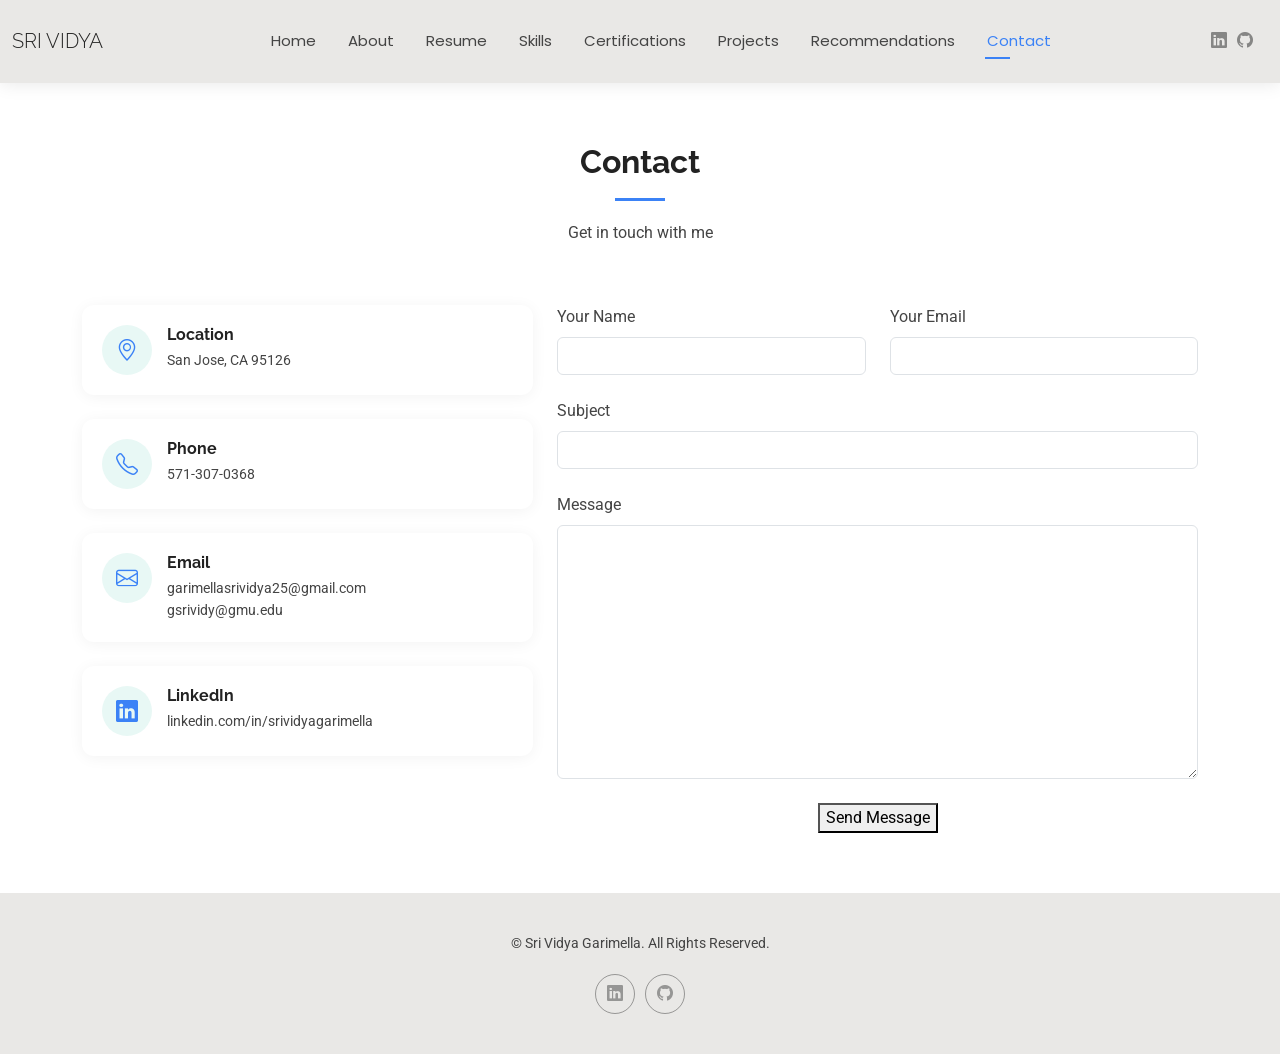
==== contact.html @ ec84a0d9 "Add portfolio files" ====
<!DOCTYPE html>
<html lang="en">

<head>
  <meta charset="utf-8">
  <meta content="width=device-width, initial-scale=1.0" name="viewport">
  <title>Contact - Sri Vidya Garimella</title>
  <meta name="description" content="Contact Sri Vidya Garimella - Software Engineer">
  <meta name="keywords" content="Software Engineer, Contact, Hire, Java, Spring Boot">

  <link href="assets/img/favicon.svg?v=2" type="image/svg+xml" rel="icon">
  <link href="assets/img/apple-touch-icon.png" rel="apple-touch-icon">

  <link href="https://fonts.googleapis.com" rel="preconnect">
  <link href="https://fonts.gstatic.com" rel="preconnect" crossorigin>
  <link href="https://fonts.googleapis.com/css2?family=Roboto:ital,wght@0,100;0,300;0,400;0,500;0,700;0,900;1,100;1,300;1,400;1,500;1,700;1,900&family=Poppins:ital,wght@0,100;0,200;0,300;0,400;0,500;0,600;0,700;0,800;0,900;1,100;1,200;1,300;1,400;1,500;1,600;1,700;1,800;1,900&family=Raleway:ital,wght@0,100;0,200;0,300;0,400;0,500;0,600;0,700;0,800;0,900;1,100;1,200;1,300;1,400;1,500;1,600;1,700;1,800;1,900&display=swap" rel="stylesheet">

  <link href="assets/vendor/bootstrap/css/bootstrap.min.css" rel="stylesheet">
  <link href="assets/vendor/bootstrap-icons/bootstrap-icons.css" rel="stylesheet">
  <link href="assets/vendor/aos/aos.css" rel="stylesheet">
  <link href="assets/vendor/swiper/swiper-bundle.min.css" rel="stylesheet">
  <link href="assets/vendor/glightbox/css/glightbox.min.css" rel="stylesheet">

    <link href="assets/css/main.css" rel="stylesheet">

  <style>
    .info-wrap {
      display: flex;
      flex-direction: column;
      gap: 24px;
    }
    
    .info-wrap .info-item {
      align-items: flex-start;
      padding: 20px;
      background: #fff;
      border-radius: 12px;
      box-shadow: 0 2px 15px rgba(0,0,0,0.05);
    }
    
    .info-wrap .info-item i {
      font-size: 22px;
      color: #3b82f6;
      width: 50px;
      height: 50px;
      background: #e8f8f5;
      display: flex;
      align-items: center;
      justify-content: center;
      border-radius: 50px;
      transition: all 0.3s;
      flex-shrink: 0;
    }
    
    .info-wrap .info-item div {
      margin-left: 15px;
    }
    
    .info-wrap .info-item h3 {
      font-size: 16px;
      font-weight: 700;
      margin-bottom: 5px;
    }
    
    .info-wrap .info-item p {
      margin: 0;
      font-size: 14px;
      line-height: 1.6;
    }
  </style>
</head>

<body class="contact-page">

  <header id="header" class="header d-flex align-items-center light-background sticky-top">
    <div class="container-fluid position-relative d-flex align-items-center justify-content-between">

      <a href="index.html" class="logo d-flex align-items-center me-auto me-xl-0">
        <h1 class="sitename">Sri Vidya</h1>
      </a>

      <nav id="navmenu" class="navmenu">
        <ul>
          <li><a href="index.html">Home</a></li>
          <li><a href="about.html">About</a></li>
          <li><a href="resume.html">Resume</a></li>
          <li><a href="skills.html">Skills</a></li>
          <li><a href="certifications.html">Certifications</a></li>
          <li><a href="projects.html">Projects</a></li>
          <li><a href="recommendations.html">Recommendations</a></li>
          <li><a href="contact.html" class="active">Contact</a></li>
        </ul>
        <i class="mobile-nav-toggle d-xl-none bi bi-list"></i>
      </nav>

      <div class="header-social-links">
        <a href="https://linkedin.com/in/srividyagarimella" class="linkedin"><i class="bi bi-linkedin"></i></a>
        <a href="https://github.com/Srividya25" class="github"><i class="bi bi-github"></i></a>
      </div>

    </div>
  </header>

  <main class="main">

    <section id="contact" class="contact section">

      <div class="container section-title" data-aos="fade-up">
        <h2>Contact</h2>
        <p>Get in touch with me</p>
      </div>

      <div class="container" data-aos="fade-up" data-aos-delay="100">

        <div class="row gy-4">

          <div class="col-lg-5">

            <div class="info-wrap">
              <div class="info-item d-flex" data-aos="fade-up" data-aos-delay="200">
                <i class="bi bi-geo-alt flex-shrink-0"></i>
                <div>
                  <h3>Location</h3>
                  <p>San Jose, CA 95126</p>
                </div>
              </div>

              <div class="info-item d-flex" data-aos="fade-up" data-aos-delay="300">
                <i class="bi bi-telephone flex-shrink-0"></i>
                <div>
                  <h3>Phone</h3>
                  <p>571-307-0368</p>
                </div>
              </div>

              <div class="info-item d-flex" data-aos="fade-up" data-aos-delay="400">
                <i class="bi bi-envelope flex-shrink-0"></i>
                <div>
                  <h3>Email</h3>
                  <p>garimellasrividya25@gmail.com</p>
                  <p>gsrividy@gmu.edu</p>
                </div>
              </div>

              <div class="info-item d-flex" data-aos="fade-up" data-aos-delay="500">
                <i class="bi bi-linkedin flex-shrink-0"></i>
                <div>
                  <h3>LinkedIn</h3>
                  <p>linkedin.com/in/srividyagarimella</p>
                </div>
              </div>

            </div>
          </div>

          <div class="col-lg-7">
            <form action="https://formspree.io/f/meerygyn" method="POST" class="php-email-form" data-aos="fade-up" data-aos-delay="200">
              <div class="row gy-4">

                <div class="col-md-6">
                  <label for="name-field" class="pb-2">Your Name</label>
                  <input type="text" name="name" id="name-field" class="form-control" required="">
                </div>

                <div class="col-md-6">
                  <label for="email-field" class="pb-2">Your Email</label>
                  <input type="email" class="form-control" name="email" id="email-field" required="">
                  <input type="hidden" name="_replyto" id="email-hidden">
                </div>

                <div class="col-md-12">
                  <label for="subject-field" class="pb-2">Subject</label>
                  <input type="text" class="form-control" name="subject" id="subject-field" required="">
                </div>

                <div class="col-md-12">
                  <label for="message-field" class="pb-2">Message</label>
                  <textarea class="form-control" name="message" rows="10" id="message-field" required=""></textarea>
                </div>

                <div class="col-md-12 text-center">
                  <div class="loading">Loading</div>
                  <div class="error-message"></div>
                  <div class="sent-message">Your message has been sent. Thank you!</div>

                  <button type="submit">Send Message</button>
                </div>

              </div>
            </form>
          </div>

        </div>

      </div>

    </section>

  </main>

  <footer id="footer" class="footer light-background">

    <div class="container">
      <div class="copyright text-center ">
        <p>© <span>Sri Vidya Garimella. All Rights Reserved.</span></p>
      </div>
      <div class="social-links d-flex justify-content-center">
        <a href="https://linkedin.com/in/srividyagarimella"><i class="bi bi-linkedin"></i></a>
        <a href="https://github.com/Srividya25"><i class="bi bi-github"></i></a>
      </div>

    </div>

  </footer>

  <a href="#" id="scroll-top" class="scroll-top d-flex align-items-center justify-content-center"><i class="bi bi-arrow-up-short"></i></a>

  <div id="preloader"></div>

  <script src="assets/vendor/bootstrap/js/bootstrap.bundle.min.js"></script>
  <script src="assets/vendor/php-email-form/validate.js"></script>
  <script src="assets/vendor/aos/aos.js"></script>
  <script src="assets/vendor/waypoints/noframework.waypoints.js"></script>
  <script src="assets/vendor/purecounter/purecounter_vanilla.js"></script>
  <script src="assets/vendor/swiper/swiper-bundle.min.js"></script>
  <script src="assets/vendor/glightbox/js/glightbox.min.js"></script>
  <script src="assets/vendor/imagesloaded/imagesloaded.pkgd.min.js"></script>
  <script src="assets/vendor/isotope-layout/isotope.pkgd.min.js"></script>

  <script src="assets/js/main.js"></script>

  <script>
    document.querySelector('.php-email-form').addEventListener('submit', function() {
      var email = document.getElementById('email-field').value;
      document.getElementById('email-hidden').value = email;
    });
  </script>

</body>

</html>
---- assets/css/main.css ----
/**
* Template Name: Kelly
* Template URL: https://bootstrapmade.com/kelly-free-bootstrap-cv-resume-html-template/
* Updated: Aug 07 2024 with Bootstrap v5.3.3
* Author: BootstrapMade.com
* License: https://bootstrapmade.com/license/
*/

/*--------------------------------------------------------------
# Font & Color Variables
# Help: https://bootstrapmade.com/color-system/
--------------------------------------------------------------*/
/* Fonts */
:root {
  --default-font: "Roboto",  system-ui, -apple-system, "Segoe UI", Roboto, "Helvetica Neue", Arial, "Noto Sans", "Liberation Sans", sans-serif, "Apple Color Emoji", "Segoe UI Emoji", "Segoe UI Symbol", "Noto Color Emoji";
  --heading-font: "Raleway",  sans-serif;
  --nav-font: "Poppins",  sans-serif;
}

/* Global Colors - The following color variables are used throughout the website. Updating them here will change the color scheme of the entire website */
:root { 
  --background-color: #ffffff; /* Background color for the entire website, including individual sections */
  --default-color: #444444; /* Default color used for the majority of the text content across the entire website */
  --heading-color: #222222; /* Color for headings, subheadings and title throughout the website */
  --accent-color: #3b82f6; /* Accent color that represents your brand on the website. It's used for buttons, links, and other elements that need to stand out */
  --surface-color: #ffffff; /* The surface color is used as a background of boxed elements within sections, such as cards, icon boxes, or other elements that require a visual separation from the global background. */
  --contrast-color: #ffffff; /* Contrast color for text, ensuring readability against backgrounds of accent, heading, or default colors. */
}

/* Nav Menu Colors - The following color variables are used specifically for the navigation menu. They are separate from the global colors to allow for more customization options */
:root {
  --nav-color: #444444;  /* The default color of the main navmenu links */
  --nav-hover-color: #3b82f6; /* Applied to main navmenu links when they are hovered over or active */
  --nav-mobile-background-color: #ffffff; /* Used as the background color for mobile navigation menu */
  --nav-dropdown-background-color: #ffffff; /* Used as the background color for dropdown items that appear when hovering over primary navigation items */
  --nav-dropdown-color: #444444; /* Used for navigation links of the dropdown items in the navigation menu. */
  --nav-dropdown-hover-color: #3b82f6; /* Similar to --nav-hover-color, this color is applied to dropdown navigation links when they are hovered over. */
}

/* Color Presets - These classes override global colors when applied to any section or element, providing reuse of the sam color scheme. */

.light-background {
  --background-color: #e9e8e6;
  --surface-color: #ffffff;
}

.dark-background {
  --background-color: #060606;
  --default-color: #ffffff;
  --heading-color: #ffffff;
  --surface-color: #252525;
  --contrast-color: #ffffff;
}

/* Smooth scroll */
:root {
  scroll-behavior: smooth;
}

/*--------------------------------------------------------------
# General
--------------------------------------------------------------*/

body {
  color: var(--default-color);
  background-color: var(--background-color);
  font-family: var(--default-font);
}

a {
  color: var(--accent-color);
  text-decoration: none;
  transition: 0.3s;
}

a:hover {
  color: color-mix(in srgb, var(--accent-color), transparent 25%);
  text-decoration: none;
}

h1,
h2,
h3,
h4,
h5,
h6 {
  color: var(--heading-color);
  font-family: var(--heading-font);
}

/* PHP Email Form Messages
------------------------------*/
.php-email-form .error-message {
  display: none;
  background: #df1529;
  color: #ffffff;
  text-align: left;
  padding: 15px;
  margin-bottom: 24px;
  font-weight: 600;
}

.php-email-form .sent-message {
  display: none;
  color: #ffffff;
  background: #059652;
  text-align: center;
  padding: 15px;
  margin-bottom: 24px;
  font-weight: 600;
}

.php-email-form .loading {
  display: none;
  background: var(--surface-color);
  text-align: center;
  padding: 15px;
  margin-bottom: 24px;
}

.php-email-form .loading:before {
  content: "";
  display: inline-block;
  border-radius: 50%;
  width: 24px;
  height: 24px;
  margin: 0 10px -6px 0;
  border: 3px solid var(--accent-color);
  border-top-color: var(--surface-color);
  animation: php-email-form-loading 1s linear infinite;
}

@keyframes php-email-form-loading {
  0% {
    transform: rotate(0deg);
  }

  100% {
    transform: rotate(360deg);
  }
}

/*--------------------------------------------------------------
# Global Header
--------------------------------------------------------------*/
.header {
  color: var(--default-color);
  background-color: var(--background-color);
  padding: 15px 0;
  transition: all 0.5s;
  z-index: 997;
  box-shadow: 0px 0 18px rgba(0, 0, 0, 0.1);
}

.header .logo {
  line-height: 1;
}

.header .logo img {
  max-height: 36px;
  margin-right: 8px;
}

.header .logo h1 {
  font-size: 32px;
  margin: 0;
  font-weight: 300;
  text-transform: uppercase;
  color: var(--heading-color);
}

.header .header-social-links {
  padding-right: 15px;
}

.header .header-social-links a {
  color: color-mix(in srgb, var(--default-color), transparent 40%);
  padding-left: 6px;
  display: inline-block;
  transition: 0.3s;
  font-size: 16px;
}

.header .header-social-links a:hover {
  color: var(--accent-color);
}

.header .header-social-links a i {
  line-height: 0px;
}

@media (max-width: 1200px) {
  .header .logo {
    order: 1;
  }

  .header .header-social-links {
    order: 2;
  }

  .header .navmenu {
    order: 3;
  }
}

/*--------------------------------------------------------------
# Navigation Menu
--------------------------------------------------------------*/
/* Desktop Navigation */
@media (min-width: 1200px) {
  .navmenu {
    padding: 0;
  }

  .navmenu ul {
    margin: 0;
    padding: 0;
    display: flex;
    list-style: none;
    align-items: center;
  }

  .navmenu li {
    position: relative;
  }

  .navmenu>ul>li {
    white-space: nowrap;
    padding: 15px 14px;
  }

  .navmenu>ul>li:last-child {
    padding-right: 0;
  }

  .navmenu a,
  .navmenu a:focus {
    color: var(--nav-color);
    font-size: 15px;
    padding: 0 2px;
    font-family: var(--nav-font);
    font-weight: 400;
    display: flex;
    align-items: center;
    justify-content: space-between;
    white-space: nowrap;
    transition: 0.3s;
    position: relative;
  }

  .navmenu a i,
  .navmenu a:focus i {
    font-size: 12px;
    line-height: 0;
    margin-left: 5px;
    transition: 0.3s;
  }

  .navmenu>ul>li>a:before {
    content: "";
    position: absolute;
    height: 2px;
    bottom: -6px;
    left: 0;
    background-color: var(--nav-hover-color);
    visibility: hidden;
    width: 0px;
    transition: all 0.3s ease-in-out 0s;
  }

  .navmenu a:hover:before,
  .navmenu li:hover>a:before,
  .navmenu .active:before {
    visibility: visible;
    width: 25px;
  }

  .navmenu li:hover>a,
  .navmenu .active,
  .navmenu .active:focus {
    color: var(--nav-hover-color);
  }

  .navmenu .dropdown ul {
    margin: 0;
    padding: 10px 0;
    background: var(--nav-dropdown-background-color);
    display: block;
    position: absolute;
    visibility: hidden;
    left: 14px;
    top: 130%;
    opacity: 0;
    transition: 0.3s;
    border-radius: 4px;
    z-index: 99;
    box-shadow: 0px 0px 30px rgba(0, 0, 0, 0.1);
  }

  .navmenu .dropdown ul li {
    min-width: 200px;
  }

  .navmenu .dropdown ul a {
    padding: 10px 20px;
    font-size: 15px;
    text-transform: none;
    color: var(--nav-dropdown-color);
  }

  .navmenu .dropdown ul a i {
    font-size: 12px;
  }

  .navmenu .dropdown ul a:hover,
  .navmenu .dropdown ul .active:hover,
  .navmenu .dropdown ul li:hover>a {
    color: var(--nav-dropdown-hover-color);
  }

  .navmenu .dropdown:hover>ul {
    opacity: 1;
    top: 100%;
    visibility: visible;
  }

  .navmenu .dropdown .dropdown ul {
    top: 0;
    left: -90%;
    visibility: hidden;
  }

  .navmenu .dropdown .dropdown:hover>ul {
    opacity: 1;
    top: 0;
    left: -100%;
    visibility: visible;
  }
}

/* Mobile Navigation */
@media (max-width: 1199px) {
  .mobile-nav-toggle {
    color: var(--nav-color);
    font-size: 28px;
    line-height: 0;
    margin-right: 10px;
    cursor: pointer;
    transition: color 0.3s;
  }

  .navmenu {
    padding: 0;
    z-index: 9997;
  }

  .navmenu ul {
    display: none;
    list-style: none;
    position: absolute;
    inset: 60px 20px 20px 20px;
    padding: 10px 0;
    margin: 0;
    border-radius: 6px;
    background-color: var(--nav-mobile-background-color);
    border: 1px solid color-mix(in srgb, var(--default-color), transparent 90%);
    box-shadow: none;
    overflow-y: auto;
    transition: 0.3s;
    z-index: 9998;
  }

  .navmenu a,
  .navmenu a:focus {
    color: var(--nav-dropdown-color);
    padding: 10px 20px;
    font-family: var(--nav-font);
    font-size: 17px;
    font-weight: 500;
    display: flex;
    align-items: center;
    justify-content: space-between;
    white-space: nowrap;
    transition: 0.3s;
  }

  .navmenu a i,
  .navmenu a:focus i {
    font-size: 12px;
    line-height: 0;
    margin-left: 5px;
    width: 30px;
    height: 30px;
    display: flex;
    align-items: center;
    justify-content: center;
    border-radius: 50%;
    transition: 0.3s;
    background-color: color-mix(in srgb, var(--accent-color), transparent 90%);
  }

  .navmenu a i:hover,
  .navmenu a:focus i:hover {
    background-color: var(--accent-color);
    color: var(--contrast-color);
  }

  .navmenu a:hover,
  .navmenu .active,
  .navmenu .active:focus {
    color: var(--nav-dropdown-hover-color);
  }

  .navmenu .active i,
  .navmenu .active:focus i {
    background-color: var(--accent-color);
    color: var(--contrast-color);
    transform: rotate(180deg);
  }

  .navmenu .dropdown ul {
    position: static;
    display: none;
    z-index: 99;
    padding: 10px 0;
    margin: 10px 20px;
    background-color: var(--nav-dropdown-background-color);
    transition: all 0.5s ease-in-out;
  }

  .navmenu .dropdown ul ul {
    background-color: rgba(33, 37, 41, 0.1);
  }

  .navmenu .dropdown>.dropdown-active {
    display: block;
    background-color: rgba(33, 37, 41, 0.03);
  }

  .mobile-nav-active {
    overflow: hidden;
  }

  .mobile-nav-active .mobile-nav-toggle {
    color: #fff;
    position: absolute;
    font-size: 32px;
    top: 15px;
    right: 15px;
    margin-right: 0;
    z-index: 9999;
  }

  .mobile-nav-active .navmenu {
    position: fixed;
    overflow: hidden;
    inset: 0;
    background: rgba(33, 37, 41, 0.8);
    transition: 0.3s;
  }

  .mobile-nav-active .navmenu>ul {
    display: block;
  }
}

/*--------------------------------------------------------------
# Global Footer
--------------------------------------------------------------*/
.footer {
  color: var(--default-color);
  background-color: var(--background-color);
  font-size: 14px;
  padding: 40px 0;
  position: relative;
}

.footer .copyright p {
  margin-bottom: 0;
}

.footer .social-links {
  margin-top: 20px;
}

.footer .social-links a {
  display: flex;
  align-items: center;
  justify-content: center;
  width: 40px;
  height: 40px;
  border-radius: 50%;
  border: 1px solid color-mix(in srgb, var(--default-color), transparent 50%);
  font-size: 16px;
  color: color-mix(in srgb, var(--default-color), transparent 50%);
  margin: 0 5px;
  transition: 0.3s;
}

.footer .social-links a:hover {
  color: var(--accent-color);
  border-color: var(--accent-color);
}

.footer .credits {
  margin-top: 10px;
  font-size: 13px;
  text-align: center;
}

/*--------------------------------------------------------------
# Preloader
--------------------------------------------------------------*/
#preloader {
  position: fixed;
  inset: 0;
  z-index: 9999;
  overflow: hidden;
  background-color: var(--background-color);
  transition: all 0.6s ease-out;
  width: 100%;
  height: 100vh;
}

#preloader:before,
#preloader:after {
  content: "";
  position: absolute;
  border: 4px solid var(--accent-color);
  border-radius: 50%;
  animation: animate-preloader 2s cubic-bezier(0, 0.2, 0.8, 1) infinite;
}

#preloader:after {
  animation-delay: -0.5s;
}

@keyframes animate-preloader {
  0% {
    width: 10px;
    height: 10px;
    top: calc(50% - 5px);
    left: calc(50% - 5px);
    opacity: 1;
  }

  100% {
    width: 72px;
    height: 72px;
    top: calc(50% - 36px);
    left: calc(50% - 36px);
    opacity: 0;
  }
}

/*--------------------------------------------------------------
# Scroll Top Button
--------------------------------------------------------------*/
.scroll-top {
  position: fixed;
  visibility: hidden;
  opacity: 0;
  right: 15px;
  bottom: -15px;
  z-index: 99999;
  background-color: var(--accent-color);
  width: 44px;
  height: 44px;
  border-radius: 50px;
  transition: all 0.4s;
}

.scroll-top i {
  font-size: 24px;
  color: var(--contrast-color);
  line-height: 0;
}

.scroll-top:hover {
  background-color: color-mix(in srgb, var(--accent-color), transparent 20%);
  color: var(--contrast-color);
}

.scroll-top.active {
  visibility: visible;
  opacity: 1;
  bottom: 15px;
}

/*--------------------------------------------------------------
# Disable aos animation delay on mobile devices
--------------------------------------------------------------*/
@media screen and (max-width: 768px) {
  [data-aos-delay] {
    transition-delay: 0 !important;
  }
}

/*--------------------------------------------------------------
# Global Page Titles & Breadcrumbs
--------------------------------------------------------------*/
.page-title {
  color: var(--default-color);
  background-color: var(--background-color);
  padding: 25px 0;
  position: relative;
  border-bottom: 1px solid color-mix(in srgb, var(--default-color), transparent 85%);
}

.page-title h1 {
  font-size: 24px;
  font-weight: 400;
}

.page-title .breadcrumbs ol {
  display: flex;
  flex-wrap: wrap;
  list-style: none;
  padding: 0;
  margin: 0;
  font-size: 14px;
  font-weight: 400;
}

.page-title .breadcrumbs ol li+li {
  padding-left: 10px;
}

.page-title .breadcrumbs ol li+li::before {
  content: "/";
  display: inline-block;
  padding-right: 10px;
  color: color-mix(in srgb, var(--default-color), transparent 70%);
}

/*--------------------------------------------------------------
# Global Sections
--------------------------------------------------------------*/
section,
.section {
  color: var(--default-color);
  background-color: var(--background-color);
  padding: 60px 0;
  scroll-margin-top: 100px;
  overflow: clip;
}

@media (max-width: 1199px) {

  section,
  .section {
    scroll-margin-top: 66px;
  }
}

/*--------------------------------------------------------------
# Global Section Titles
--------------------------------------------------------------*/
.section-title {
  text-align: center;
  padding-bottom: 60px;
  position: relative;
}

.section-title h2 {
  font-size: 32px;
  font-weight: 700;
  margin-bottom: 20px;
  padding-bottom: 20px;
  position: relative;
}

.section-title h2:after {
  content: "";
  position: absolute;
  display: block;
  width: 50px;
  height: 3px;
  background: var(--accent-color);
  left: 0;
  right: 0;
  bottom: 0;
  margin: auto;
}

.section-title p {
  margin-bottom: 0;
}

/*--------------------------------------------------------------
# Hero Section
--------------------------------------------------------------*/
.hero {
  width: 100%;
  min-height: calc(100vh - 82px);
  position: relative;
  padding: 80px 0;
  display: flex;
  align-items: center;
  justify-content: center;
  background-image: url('../img/hero-bg.jpg?v=11');
  background-size: cover;
  background-position: center;
  background-repeat: no-repeat;
}

@media (max-width: 1200px) {
  .hero {
    min-height: calc(100vh - 68px);
  }
}

.hero::before {
  content: '';
  position: absolute;
  inset: 0;
  background: rgba(0, 0, 0, 0.4);
  z-index: 1;
}

.hero .container {
  position: relative;
  z-index: 2;
}

.hero h2 {
  margin: 0;
  font-size: 48px;
  font-weight: 700;
  color: #ffffff;
  text-shadow: 1px 1px 3px rgba(0,0,0,0.3);
}

@media (max-width: 1200px) {
  .hero {
    min-height: calc(100vh - 68px);
  }
}

.hero::before {
  content: '';
  position: absolute;
  inset: 0;
  background: rgba(0, 0, 0, 0.4);
  z-index: 2;
}

.hero > img {
  display: none;
}

.hero .container {
  position: relative;
  z-index: 3;
}

.hero h2 {
  margin: 0;
  font-size: 48px;
  font-weight: 700;
  color: #ffffff;
  text-shadow: 1px 1px 3px rgba(0,0,0,0.3);
}

.hero-profile-img {
  width: 180px;
  height: 180px;
  object-fit: cover;
  object-position: center top;
  border-radius: 50%;
  border: 4px solid rgba(255,255,255,0.3);
  margin-bottom: 20px;
  box-shadow: 0 4px 20px rgba(0,0,0,0.3);
}

.hero p {
  margin: 10px 0 0 0;
  font-size: 24px;
  color: #ffffff;
}

.hero .btn-get-started {
  color: var(--contrast-color);
  background: var(--accent-color);
  font-family: var(--heading-font);
  text-transform: uppercase;
  font-weight: 600;
  font-size: 12px;
  letter-spacing: 1px;
  display: inline-block;
  padding: 12px 40px;
  border-radius: 50px;
  transition: 0.5s;
  margin-top: 30px;
}

.hero .btn-get-started:hover {
  background: color-mix(in srgb, var(--accent-color) 90%, white 20%);
}

@media (max-width: 768px) {
  .hero h2 {
    font-size: 32px;
  }

  .hero p {
    font-size: 18px;
  }
}

/*--------------------------------------------------------------
# About Section
--------------------------------------------------------------*/
.about .content h2 {
  font-weight: 700;
  font-size: 24px;
}

.sitename {
  font-size: 20px !important;
}

.about .col-lg-4 .img-fluid {
  width: 350px;
  height: 350px;
  object-fit: cover;
  object-position: center top;
  border-radius: 10px;
  display: block;
}

ul.about-points {
  text-align: left;
  max-width: 100%;
  margin: 20px 0;
  padding-left: 0;
  list-style: none;
}

ul.about-points li {
  margin-bottom: 10px;
  line-height: 1.6;
  color: var(--default-color);
  padding-left: 20px;
  position: relative;
}

ul.about-points li::before {
  content: '>';
  position: absolute;
  left: 0;
  color: var(--accent-color);
  font-weight: bold;
}

ul.about-points li strong {
  color: var(--heading-color);
}

/* Skills Section - Enhanced Effects */
.skills-grid {
  display: grid;
  grid-template-columns: repeat(3, 1fr);
  gap: 30px;
  padding: 20px 0;
}

@media (max-width: 992px) {
  .skills-grid {
    grid-template-columns: repeat(2, 1fr);
  }
}

@media (max-width: 768px) {
  .skills-grid {
    grid-template-columns: 1fr;
  }
}

.skill-category-card {
  background: linear-gradient(145deg, rgba(255,255,255,0.9), rgba(240,240,255,0.7));
  backdrop-filter: blur(10px);
  border-radius: 24px;
  padding: 35px 30px;
  text-align: center;
  box-shadow: 0 10px 40px rgba(0, 0, 0, 0.08);
  transition: all 0.5s cubic-bezier(0.175, 0.885, 0.32, 1.275);
  position: relative;
  overflow: hidden;
  border: 1px solid rgba(255,255,255,0.5);
  animation: fadeInUp 0.6s ease forwards;
  opacity: 0;
}

.skill-category-card:nth-child(1) { animation-delay: 0.1s; }
.skill-category-card:nth-child(2) { animation-delay: 0.2s; }
.skill-category-card:nth-child(3) { animation-delay: 0.3s; }
.skill-category-card:nth-child(4) { animation-delay: 0.4s; }
.skill-category-card:nth-child(5) { animation-delay: 0.5s; }
.skill-category-card:nth-child(6) { animation-delay: 0.6s; }

@keyframes fadeInUp {
  from {
    opacity: 0;
    transform: translateY(30px);
  }
  to {
    opacity: 1;
    transform: translateY(0);
  }
}

.skill-category-card::before {
  content: '';
  position: absolute;
  top: 0;
  left: 0;
  right: 0;
  bottom: 0;
  border-radius: 24px;
  padding: 2px;
  background: linear-gradient(135deg, #667eea, #764ba2, #f093fb, #f5576c, #667eea);
  background-size: 300% 300%;
  -webkit-mask: linear-gradient(#fff 0 0) content-box, linear-gradient(#fff 0 0);
  mask: linear-gradient(#fff 0 0) content-box, linear-gradient(#fff 0 0);
  -webkit-mask-composite: xor;
  mask-composite: exclude;
  opacity: 0;
  transition: opacity 0.4s ease;
  animation: gradientRotate 4s linear infinite;
}

@keyframes gradientRotate {
  0% { background-position: 0% 50%; }
  50% { background-position: 100% 50%; }
  100% { background-position: 0% 50%; }
}

.skill-category-card:hover::before {
  opacity: 1;
}

.skill-category-card::after {
  content: '';
  position: absolute;
  top: -50%;
  left: -50%;
  width: 200%;
  height: 200%;
  background: radial-gradient(circle, rgba(102,126,234,0.1) 0%, transparent 70%);
  opacity: 0;
  transition: opacity 0.5s ease;
  pointer-events: none;
}

.skill-category-card:hover {
  transform: translateY(-15px) scale(1.02);
  box-shadow: 0 25px 50px rgba(102, 126, 234, 0.2);
}

.skill-category-card:hover::after {
  opacity: 1;
}

.skill-icon-wrapper {
  width: 90px;
  height: 90px;
  background: linear-gradient(135deg, #667eea 0%, #764ba2 100%);
  border-radius: 50%;
  display: flex;
  align-items: center;
  justify-content: center;
  margin: 0 auto 25px;
  box-shadow: 0 10px 30px rgba(102, 126, 234, 0.4);
  transition: all 0.4s cubic-bezier(0.175, 0.885, 0.32, 1.275);
  position: relative;
  z-index: 1;
}

.skill-category-card:hover .skill-icon-wrapper {
  transform: scale(1.15) rotate(5deg);
  box-shadow: 0 15px 40px rgba(102, 126, 234, 0.5);
}

.skill-icon-wrapper i {
  font-size: 36px;
  color: #fff;
}

.skill-category-card h3 {
  font-size: 22px;
  font-weight: 700;
  color: var(--heading-color);
  margin-bottom: 25px;
  position: relative;
  z-index: 1;
}

.skill-category-card h3::after {
  content: '';
  display: block;
  width: 60px;
  height: 4px;
  background: linear-gradient(90deg, #667eea, #764ba2);
  margin: 12px auto 0;
  border-radius: 2px;
  transition: width 0.3s ease;
}

.skill-category-card:hover h3::after {
  width: 80px;
}

.skill-items {
  display: grid;
  grid-template-columns: repeat(2, 1fr);
  gap: 12px;
  margin-top: 20px;
  position: relative;
  z-index: 1;
}

.skill-item {
  display: flex;
  align-items: center;
  gap: 10px;
  padding: 12px 14px;
  background: rgba(255,255,255,0.8);
  border-radius: 12px;
  transition: all 0.3s cubic-bezier(0.175, 0.885, 0.32, 1.275);
  cursor: default;
  border: 1px solid transparent;
  position: relative;
  overflow: hidden;
}

.skill-item::before {
  content: '';
  position: absolute;
  top: 0;
  left: -100%;
  width: 100%;
  height: 100%;
  background: linear-gradient(90deg, transparent, rgba(102,126,234,0.1), transparent);
  transition: left 0.5s ease;
}

.skill-item:hover::before {
  left: 100%;
}

.skill-item:hover {
  background: linear-gradient(135deg, #667eea 0%, #764ba2 100%);
  transform: translateY(-3px) scale(1.02);
  box-shadow: 0 8px 20px rgba(102, 126, 234, 0.3);
  border-color: rgba(255,255,255,0.3);
}

.skill-item:hover span {
  color: #fff;
}

.skill-item:hover i {
  color: #fff !important;
  transform: scale(1.1);
}

.skill-item i {
  font-size: 26px;
  transition: all 0.3s ease;
}

.skill-item span {
  font-size: 13px;
  font-weight: 600;
  color: #555;
  transition: color 0.3s ease;
}

.skill-item .custom-icon {
  width: 26px;
  height: 26px;
  transition: transform 0.3s ease;
}

.skill-item:hover .custom-icon {
  transform: scale(1.1);
}

.skill-logo {
  width: 28px;
  height: 28px;
  transition: transform 0.3s ease;
}

.skill-item:hover .skill-logo {
  transform: scale(1.15);
}

.aws-logo {
  width: 55px;
  height: 28px;
}

.skill-item:hover .skill-logo:not(.aws-logo) {
  filter: hue-rotate(260deg) saturate(1.5);
}

.skill-item i.devicon-django-plain {
  transition: all 0.3s ease;
}

.skill-item:hover i.devicon-django-plain {
  transform: scale(1.15);
}

.skill-item i.devicon-django-plain {
  transition: all 0.3s ease;
}

.skill-item:hover i.devicon-django-plain {
  transform: scale(1.15);
}

/* LeetCode Section - Rectangular Card */
.leetcode-card {
  grid-column: 1 / -1 !important;
  background: linear-gradient(145deg, rgba(255,255,255,0.95), rgba(248,248,255,0.9)) !important;
  backdrop-filter: blur(12px);
  border-radius: 24px;
  padding: 40px;
  box-shadow: 0 8px 32px rgba(0, 0, 0, 0.06);
  transition: all 0.4s ease;
  position: relative;
  overflow: hidden;
  border: 1px solid rgba(255,255,255,0.6);
  text-align: left !important;
}

.leetcode-card::before {
  content: '';
  position: absolute;
  top: 0;
  left: 0;
  right: 0;
  bottom: 0;
  border-radius: 24px;
  padding: 2px;
  background: linear-gradient(135deg, #ffa116, #ff6b00, #ffa116);
  background-size: 200% 200%;
  -webkit-mask: linear-gradient(#fff 0 0) content-box, linear-gradient(#fff 0 0);
  mask: linear-gradient(#fff 0 0) content-box, linear-gradient(#fff 0 0);
  -webkit-mask-composite: xor;
  mask-composite: exclude;
  opacity: 0;
  transition: opacity 0.4s ease;
}

.leetcode-card:hover::before {
  opacity: 1;
}

.leetcode-card:hover {
  transform: translateY(-8px);
  box-shadow: 0 20px 50px rgba(255, 161, 22, 0.12);
}

.leetcode-header {
  display: flex;
  align-items: center;
  gap: 15px;
  margin-bottom: 25px;
  position: relative;
  z-index: 1;
}

.leetcode-icon {
  width: 55px;
  height: 55px;
  background: #fff;
  border-radius: 14px;
  display: flex;
  align-items: center;
  justify-content: center;
  box-shadow: 0 4px 15px rgba(0,0,0,0.08);
}

.leetcode-icon img {
  width: 38px;
  height: 38px;
  object-fit: contain;
}

.leetcode-title h3 {
  font-size: 22px;
  font-weight: 700;
  color: var(--heading-color);
  margin-bottom: 2px;
}

.leetcode-subtitle {
  font-size: 13px;
  color: #888;
  margin: 0;
}

.leetcode-body {
  display: flex;
  gap: 40px;
  align-items: flex-start;
  position: relative;
  z-index: 1;
}

.leetcode-stats-section {
  display: flex;
  flex-direction: column;
  align-items: center;
  gap: 20px;
  min-width: 180px;
}

.leetcode-main-stat {
  display: flex;
  justify-content: center;
}

.circular-progress {
  position: relative;
  width: 120px;
  height: 120px;
}

.circular-progress svg {
  transform: rotate(-90deg);
  width: 100%;
  height: 100%;
}

.circular-progress .progress-bg {
  fill: none;
  stroke: #f0f0f0;
  stroke-width: 10;
}

.circular-progress .progress-fill {
  fill: none;
  stroke: url(#gradient);
  stroke-width: 10;
  stroke-linecap: round;
  transition: stroke-dashoffset 1s ease;
}

.circular-progress .progress-text {
  position: absolute;
  top: 50%;
  left: 50%;
  transform: translate(-50%, -50%);
  text-align: center;
}

.circular-progress .stat-number {
  display: block;
  font-size: 32px;
  font-weight: 700;
  color: var(--heading-color);
  line-height: 1;
}

.circular-progress .stat-label {
  display: block;
  font-size: 11px;
  color: #888;
  margin-top: 4px;
}

.leetcode-profile-btn {
  display: inline-flex;
  align-items: center;
  gap: 8px;
  padding: 12px 24px;
  background: linear-gradient(135deg, #ffa116, #ff6b00);
  color: #fff;
  border-radius: 8px;
  font-size: 13px;
  font-weight: 600;
  text-decoration: none;
  transition: all 0.3s ease;
}

.leetcode-profile-btn:hover {
  transform: translateY(-2px);
  box-shadow: 0 8px 20px rgba(255, 161, 22, 0.35);
  color: #fff;
}

.leetcode-right-section {
  flex: 1;
  display: flex;
  flex-direction: column;
  gap: 25px;
}

.leetcode-breakdown {
  width: 100%;
}

.leetcode-breakdown h4 {
  font-size: 14px;
  font-weight: 600;
  color: #555;
  margin-bottom: 15px;
}

.progress-row {
  margin-bottom: 12px;
}

.progress-row:last-child {
  margin-bottom: 0;
}

.progress-info {
  display: flex;
  align-items: center;
  gap: 10px;
  margin-bottom: 6px;
}

.progress-info .dot {
  width: 10px;
  height: 10px;
  border-radius: 50%;
}

.progress-info .dot.easy { background: #55c57a; }
.progress-info .dot.medium { background: #ffb74d; }
.progress-info .dot.hard { background: #ef5350; }

.progress-info .label {
  font-size: 13px;
  color: #555;
  flex: 1;
  text-align: left;
}

.progress-info .count {
  font-size: 13px;
  font-weight: 600;
  color: #333;
}

.progress-bar {
  height: 8px;
  background: #f0f0f0;
  border-radius: 4px;
  overflow: hidden;
}

.progress-bar .progress-fill {
  height: 100%;
  border-radius: 4px;
  transition: width 1s ease;
}

.progress-bar .progress-fill.easy { background: #55c57a; }
.progress-bar .progress-fill.medium { background: #ffb74d; }
.progress-bar .progress-fill.hard { background: #ef5350; }

.leetcode-badges {
  margin-top: 5px;
}

.leetcode-badges h4 {
  font-size: 14px;
  font-weight: 600;
  color: #555;
  margin-bottom: 15px;
}

.badges-grid {
  display: flex;
  gap: 20px;
  flex-wrap: wrap;
}

.badge-item {
  display: flex;
  flex-direction: column;
  align-items: center;
  gap: 8px;
}

.badge-icon {
  width: 45px;
  height: 45px;
  border-radius: 50%;
  display: flex;
  align-items: center;
  justify-content: center;
  font-size: 20px;
  color: #fff;
}

.badge-icon.gold {
  background: linear-gradient(135deg, #ffd700, #ffb700);
  box-shadow: 0 4px 12px rgba(255, 215, 0, 0.4);
}

.badge-icon.silver {
  background: linear-gradient(135deg, #c0c0c0, #a8a8a8);
  box-shadow: 0 4px 12px rgba(192, 192, 192, 0.4);
}

.badge-icon.bronze {
  background: linear-gradient(135deg, #cd7f32, #b87333);
  box-shadow: 0 4px 12px rgba(205, 127, 50, 0.4);
}

.badge-icon.green {
  background: linear-gradient(135deg, #55c57a, #3cb371);
  box-shadow: 0 4px 12px rgba(85, 197, 122, 0.4);
}

.badge-name {
  font-size: 11px;
  font-weight: 500;
  color: #666;
  text-align: center;
}

@media (max-width: 768px) {
  .leetcode-card {
    padding: 25px !important;
  }
  
  .leetcode-body {
    flex-direction: column !important;
    gap: 25px !important;
  }
  
  .leetcode-stats-section {
    min-width: auto !important;
  }
}

.leetcode-badges {
  margin-top: 15px;
  position: relative;
  z-index: 1;
}

.leetcode-badges h4 {
  font-size: 13px;
  font-weight: 600;
  color: #555;
  margin-bottom: 12px;
  text-align: center;
}

.badges-grid {
  display: grid;
  grid-template-columns: repeat(4, 1fr);
  gap: 10px;
  justify-items: center;
}

.badge-item {
  display: flex;
  flex-direction: column;
  align-items: center;
  gap: 6px;
}

.badge-icon {
  width: 40px;
  height: 40px;
  border-radius: 50%;
  display: flex;
  align-items: center;
  justify-content: center;
  font-size: 18px;
  color: #fff;
}

.badge-icon.gold {
  background: linear-gradient(135deg, #ffd700, #ffb700);
  box-shadow: 0 4px 12px rgba(255, 215, 0, 0.4);
}

.badge-icon.silver {
  background: linear-gradient(135deg, #c0c0c0, #a8a8a8);
  box-shadow: 0 4px 12px rgba(192, 192, 192, 0.4);
}

.badge-icon.bronze {
  background: linear-gradient(135deg, #cd7f32, #b87333);
  box-shadow: 0 4px 12px rgba(205, 127, 50, 0.4);
}

.badge-icon.green {
  background: linear-gradient(135deg, #55c57a, #3cb371);
  box-shadow: 0 4px 12px rgba(85, 197, 122, 0.4);
}

.badge-name {
  font-size: 10px;
  font-weight: 500;
  color: #666;
  text-align: center;
}

/* System Design Section */
.systemdesign-card {
  grid-column: 1 / -1 !important;
  background: linear-gradient(145deg, rgba(255,255,255,0.95), rgba(248,248,255,0.9)) !important;
  backdrop-filter: blur(12px);
  border-radius: 24px;
  padding: 40px;
  box-shadow: 0 8px 32px rgba(0, 0, 0, 0.06);
  transition: all 0.4s ease;
  position: relative;
  overflow: hidden;
  border: 1px solid rgba(255,255,255,0.6);
  text-align: left !important;
}

.systemdesign-card::before {
  content: '';
  position: absolute;
  top: 0;
  left: 0;
  right: 0;
  bottom: 0;
  border-radius: 24px;
  padding: 2px;
  background: linear-gradient(135deg, #667eea, #764ba2, #667eea);
  background-size: 200% 200%;
  -webkit-mask: linear-gradient(#fff 0 0) content-box, linear-gradient(#fff 0 0);
  mask: linear-gradient(#fff 0 0) content-box, linear-gradient(#fff 0 0);
  -webkit-mask-composite: xor;
  mask-composite: exclude;
  opacity: 0;
  transition: opacity 0.4s ease;
}

.systemdesign-card:hover::before {
  opacity: 1;
}

.systemdesign-card:hover {
  transform: translateY(-8px);
  box-shadow: 0 20px 50px rgba(102, 126, 234, 0.15);
}

.systemdesign-card .leetcode-header {
  display: flex;
  align-items: center;
  gap: 15px;
  margin-bottom: 25px;
  position: relative;
  z-index: 1;
}

.educative-icon {
  width: 60px !important;
  height: 60px !important;
  background: linear-gradient(135deg, #667eea, #764ba2) !important;
  border-radius: 16px !important;
  display: flex !important;
  align-items: center !important;
  justify-content: center !important;
  box-shadow: 0 6px 20px rgba(102, 126, 234, 0.35) !important;
  transition: all 0.4s ease !important;
  animation: pulse-glow-purple 2s ease-in-out infinite;
}

@keyframes pulse-glow-purple {
  0%, 100% { box-shadow: 0 6px 20px rgba(102, 126, 234, 0.35); }
  50% { box-shadow: 0 6px 30px rgba(102, 126, 234, 0.5); }
}

.systemdesign-card:hover .educative-icon {
  transform: scale(1.1) rotate(5deg);
  animation: none;
}

.educative-icon i {
  font-size: 30px !important;
  color: #fff !important;
  transition: transform 0.3s ease;
}

.systemdesign-card:hover .educative-icon i {
  transform: scale(1.1);
}

.systemdesign-card .leetcode-title h3 {
  font-size: 22px;
  font-weight: 700;
  color: var(--heading-color);
  margin-bottom: 2px;
  transition: color 0.3s ease;
}

.systemdesign-card:hover .leetcode-title h3 {
  color: #667eea;
}

.systemdesign-card .leetcode-subtitle {
  font-size: 13px;
  color: #888;
  margin: 0;
}

.systemdesign-card .leetcode-body {
  display: flex;
  gap: 40px;
  align-items: flex-start;
  position: relative;
  z-index: 1;
}

.systemdesign-card .leetcode-stats-section {
  display: flex;
  flex-direction: column;
  align-items: center;
  gap: 20px;
  min-width: 160px;
}

.edu-badge {
  display: flex;
  flex-direction: column;
  align-items: center;
  gap: 10px;
  padding: 25px 20px;
  background: linear-gradient(135deg, rgba(102, 126, 234, 0.08), rgba(118, 75, 162, 0.08));
  border-radius: 20px;
  border: 1px solid rgba(102, 126, 234, 0.15);
  transition: all 0.3s ease;
}

.systemdesign-card:hover .edu-badge {
  background: linear-gradient(135deg, rgba(102, 126, 234, 0.15), rgba(118, 75, 162, 0.15));
  transform: scale(1.03);
}

.edu-badge i {
  font-size: 40px;
  color: #667eea;
  transition: transform 0.3s ease;
}

.systemdesign-card:hover .edu-badge i {
  transform: scale(1.15);
}

.edu-badge span {
  font-size: 14px;
  font-weight: 700;
  color: #667eea;
}

.edu-badge small {
  font-size: 11px;
  color: #666;
}

.systemdesign-card .leetcode-profile-btn {
  display: inline-flex;
  align-items: center;
  gap: 8px;
  padding: 14px 28px;
  background: linear-gradient(135deg, #667eea, #764ba2);
  color: #fff;
  border-radius: 10px;
  font-size: 13px;
  font-weight: 600;
  text-decoration: none;
  transition: all 0.3s ease;
  position: relative;
  overflow: hidden;
}

.systemdesign-card .leetcode-profile-btn::before {
  content: '';
  position: absolute;
  top: 0;
  left: -100%;
  width: 100%;
  height: 100%;
  background: linear-gradient(90deg, transparent, rgba(255,255,255,0.2), transparent);
  transition: left 0.5s ease;
}

.systemdesign-card .leetcode-profile-btn:hover::before {
  left: 100%;
}

.systemdesign-card .leetcode-profile-btn:hover {
  transform: translateY(-3px);
  box-shadow: 0 10px 25px rgba(102, 126, 234, 0.4);
  color: #fff;
}

.systemdesign-card .leetcode-right-section {
  flex: 1;
}

.systemdesign-card .leetcode-breakdown h4 {
  font-size: 14px;
  font-weight: 600;
  color: #555;
  margin-bottom: 15px;
  position: relative;
  display: inline-block;
}

.systemdesign-card .leetcode-breakdown h4::after {
  content: '';
  position: absolute;
  bottom: -5px;
  left: 0;
  width: 40px;
  height: 3px;
  background: linear-gradient(90deg, #667eea, #764ba2);
  border-radius: 2px;
  transition: width 0.3s ease;
}

.systemdesign-card:hover .leetcode-breakdown h4::after {
  width: 60px;
}

.topics-grid {
  display: flex;
  flex-wrap: wrap;
  gap: 10px;
}

.topic-tag {
  padding: 8px 16px;
  background: linear-gradient(135deg, rgba(102, 126, 234, 0.08), rgba(118, 75, 162, 0.08));
  border: 1px solid rgba(102, 126, 234, 0.15);
  border-radius: 20px;
  font-size: 13px;
  font-weight: 500;
  color: #667eea;
  transition: all 0.3s ease;
  display: flex;
  align-items: center;
  gap: 8px;
}

.topic-tag i {
  font-size: 14px;
}

@media (max-width: 768px) {
  .systemdesign-card {
    padding: 25px !important;
  }
  
  .systemdesign-card .leetcode-body {
    flex-direction: column !important;
    gap: 25px !important;
  }
  
  .systemdesign-card .leetcode-stats-section {
    min-width: auto !important;
  }
}

.skill-item:hover .django-icon {
  transform: scale(1.15);
}

.ai-logo {

/* Projects Section - Match Skills Styling */
.projects-grid {
  display: grid;
  grid-template-columns: repeat(3, 1fr);
  gap: 30px;
  padding: 20px 0;
}

.project-card {
  background: linear-gradient(145deg, rgba(255,255,255,0.9), rgba(240,240,255,0.7));
  backdrop-filter: blur(10px);
  border-radius: 24px;
  padding: 35px 30px;
  text-align: center;
  box-shadow: 0 10px 40px rgba(0, 0, 0, 0.08);
  transition: all 0.5s cubic-bezier(0.175, 0.885, 0.32, 1.275);
  position: relative;
  overflow: hidden;
  border: 1px solid rgba(255,255,255,0.5);
  text-decoration: none;
  animation: fadeInUp 0.6s ease forwards;
  opacity: 0;
}

.project-card:nth-child(1) { animation-delay: 0.1s; }
.project-card:nth-child(2) { animation-delay: 0.2s; }
.project-card:nth-child(3) { animation-delay: 0.3s; }
.project-card:nth-child(4) { animation-delay: 0.4s; }
.project-card:nth-child(5) { animation-delay: 0.5s; }
.project-card:nth-child(6) { animation-delay: 0.6s; }

.project-card::before {
  content: '';
  position: absolute;
  top: 0;
  left: 0;
  right: 0;
  bottom: 0;
  border-radius: 24px;
  padding: 2px;
  background: linear-gradient(135deg, #667eea, #764ba2, #f093fb, #f5576c, #667eea);
  background-size: 300% 300%;
  -webkit-mask: linear-gradient(#fff 0 0) content-box, linear-gradient(#fff 0 0);
  mask: linear-gradient(#fff 0 0) content-box, linear-gradient(#fff 0 0);
  -webkit-mask-composite: xor;
  mask-composite: exclude;
  opacity: 0;
  transition: opacity 0.4s ease;
  animation: gradientRotate 4s linear infinite;
}

.project-card:hover::before {
  opacity: 1;
}

.project-card::after {
  content: '';
  position: absolute;
  top: -50%;
  left: -50%;
  width: 200%;
  height: 200%;
  background: radial-gradient(circle, rgba(102,126,234,0.1) 0%, transparent 70%);
  opacity: 0;
  transition: opacity 0.5s ease;
  pointer-events: none;
}

.project-card:hover {
  transform: translateY(-15px) scale(1.02);
  box-shadow: 0 25px 50px rgba(102, 126, 234, 0.2);
}

.project-card:hover::after {
  opacity: 1;
}

.project-icon-wrapper {
  width: 90px;
  height: 90px;
  background: linear-gradient(135deg, #667eea 0%, #764ba2 100%);
  border-radius: 50%;
  display: flex;
  align-items: center;
  justify-content: center;
  margin: 0 auto 25px;
  box-shadow: 0 10px 30px rgba(102, 126, 234, 0.4);
  transition: all 0.4s cubic-bezier(0.175, 0.885, 0.32, 1.275);
  position: relative;
  z-index: 1;
}

.project-card:hover .project-icon-wrapper {
  transform: scale(1.15) rotate(5deg);
  box-shadow: 0 15px 40px rgba(102, 126, 234, 0.5);
}

.project-icon-wrapper i {
  font-size: 36px;
  color: #fff;
}

.project-card h3 {
  font-size: 20px;
  font-weight: 700;
  color: var(--heading-color);
  margin-bottom: 15px;
  position: relative;
  z-index: 1;
  transition: color 0.3s ease;
}

.project-card:hover h3 {
  color: #667eea;
}

.project-card p {
  font-size: 14px;
  color: #666;
  line-height: 1.6;
  margin-bottom: 20px;
  position: relative;
  z-index: 1;
}

.project-tags {
  display: flex;
  flex-wrap: wrap;
  justify-content: center;
  gap: 10px;
  position: relative;
  z-index: 1;
}

.project-tags span {
  font-size: 12px;
  font-weight: 500;
  color: #fff;
  background: linear-gradient(135deg, #667eea, #764ba2);
  padding: 6px 16px;
  border-radius: 20px;
  transition: all 0.3s ease;
}

.project-card:hover .project-tags span {
  transform: translateY(-2px);
  box-shadow: 0 5px 15px rgba(102, 126, 234, 0.4);
}

@media (max-width: 992px) {
  .projects-grid {
    grid-template-columns: repeat(2, 1fr);
  }
}

@media (max-width: 768px) {
  .projects-grid {
    grid-template-columns: 1fr;
  }
}

/* Floating animation for skill items */
.skill-item {
  animation: float 3s ease-in-out infinite;
}

.skill-item:nth-child(odd) {
  animation-delay: 0.5s;
}

@keyframes float {
  0%, 100% { transform: translateY(0); }
  50% { transform: translateY(-3px); }
}

.skill-item:hover {
  animation: none;
}

.about-details blockquote {
  background: #f9f9f9;
  border-left: 4px solid var(--accent-color);
  padding: 15px 20px;
  margin: 20px 0;
  border-radius: 0 8px 8px 0;
}

.about-details blockquote p {
  margin: 0;
  color: var(--default-color);
  line-height: 1.8;
}

.about-details blockquote ul {
  margin: 0;
  padding-left: 20px;
}

.about-details blockquote ul li {
  margin-bottom: 12px;
  line-height: 1.7;
  color: var(--default-color);
}

.about-details h3 {
  font-size: 18px;
  font-weight: 600;
  color: var(--heading-color);
  margin-top: 30px;
  margin-bottom: 15px;
  display: flex;
  align-items: center;
  gap: 10px;
}

.about-details h3 i {
  color: var(--accent-color);
  font-size: 20px;
}

.about-details blockquote ul li strong {
  color: var(--heading-color);
}

.about .col-lg-4 .img-fluid {
  width: 350px;
  height: 350px;
  object-fit: cover;
  object-position: center top;
  border-radius: 10px;
  display: block;
}

.sitename {
  font-size: 20px !important;
}

.about .col-lg-4 .img-fluid {
  width: 350px;
  height: 350px;
  object-fit: cover;
  object-position: center top;
  border-radius: 10px;
  display: block;
}

.about .content ul {
  list-style: none;
  padding: 0;
}

.about .content ul li {
  margin-bottom: 20px;
  display: flex;
  align-items: center;
}

.about .content ul strong {
  margin-right: 10px;
}

.about .content ul i {
  font-size: 16px;
  margin-right: 5px;
  color: var(--accent-color);
  line-height: 0;
}

/*--------------------------------------------------------------
# Skills Section
--------------------------------------------------------------*/
.skills .progress {
  height: 60px;
  display: block;
  background: none;
  border-radius: 0;
}

.skills .progress .skill {
  color: var(--heading-color);
  padding: 0;
  margin: 0 0 6px 0;
  text-transform: uppercase;
  display: block;
  font-weight: 600;
  font-family: var(--heading-font);
}

.skills .progress .skill .val {
  float: right;
  font-style: normal;
}

.skills .progress-bar-wrap {
  background: color-mix(in srgb, var(--default-color), transparent 90%);
  height: 10px;
}

.skills .progress-bar {
  width: 1px;
  height: 10px;
  transition: 0.9s;
  background-color: var(--accent-color);
}

/*--------------------------------------------------------------
# Stats Section
--------------------------------------------------------------*/
.stats .stats-item {
  padding: 30px;
  width: 100%;
}

.stats .stats-item span {
  color: var(--heading-color);
  font-size: 48px;
  display: block;
  font-weight: 700;
  margin-bottom: 20px;
  padding-bottom: 20px;
  position: relative;
}

.stats .stats-item span:after {
  content: "";
  position: absolute;
  display: block;
  width: 25px;
  height: 3px;
  background: var(--accent-color);
  left: 0;
  right: 0;
  bottom: 0;
  margin: auto;
}

.stats .stats-item p {
  color: color-mix(in srgb, var(--default-color), transparent 40%);
  padding: 0;
  margin: 0;
  font-family: var(--heading-font);
  font-weight: 500;
}

/*--------------------------------------------------------------
# Testimonials Section
--------------------------------------------------------------*/
.testimonials .section-header {
  margin-bottom: 40px;
}

.testimonials .testimonials-carousel,
.testimonials .testimonials-slider {
  overflow: hidden;
}

.testimonials .testimonial-item {
  text-align: center;
}

.testimonials .testimonial-item .testimonial-img {
  width: 120px;
  border-radius: 50%;
  border: 4px solid var(--background-color);
  margin: 0 auto;
}

.testimonials .testimonial-item h3 {
  font-size: 20px;
  font-weight: bold;
  margin: 10px 0 5px 0;
}

.testimonials .testimonial-item h4 {
  font-size: 14px;
  color: color-mix(in srgb, var(--default-color), transparent 40%);
  margin: 0 0 15px 0;
}

.testimonials .testimonial-item .stars {
  margin-bottom: 15px;
}

.testimonials .testimonial-item .stars i {
  color: #ffc107;
  margin: 0 1px;
}

.testimonials .testimonial-item .quote-icon-left,
.testimonials .testimonial-item .quote-icon-right {
  color: color-mix(in srgb, var(--accent-color), transparent 50%);
  font-size: 26px;
  line-height: 0;
}

.testimonials .testimonial-item .quote-icon-left {
  display: inline-block;
  left: -5px;
  position: relative;
}

.testimonials .testimonial-item .quote-icon-right {
  display: inline-block;
  right: -5px;
  position: relative;
  top: 10px;
  transform: scale(-1, -1);
}

.testimonials .testimonial-item p {
  font-style: italic;
  margin: 0 auto 15px auto;
}

.testimonials .swiper-wrapper {
  height: auto;
}

.testimonials .swiper-pagination {
  margin-top: 20px;
  position: relative;
}

.testimonials .swiper-pagination .swiper-pagination-bullet {
  width: 12px;
  height: 12px;
  opacity: 1;
  background-color: color-mix(in srgb, var(--default-color), transparent 85%);
}

.testimonials .swiper-pagination .swiper-pagination-bullet-active {
  background-color: var(--accent-color);
}

@media (min-width: 992px) {
  .testimonials .testimonial-item p {
    width: 80%;
  }
}

/*--------------------------------------------------------------
# Resume Section
--------------------------------------------------------------*/
.resume .resume-title {
  color: var(--heading-color);
  font-size: 26px;
  font-weight: 700;
  margin-top: 20px;
  margin-bottom: 20px;
}

.resume .resume-item {
  padding: 0 0 20px 20px;
  margin-top: -2px;
  border-left: 2px solid var(--accent-color);
  position: relative;
}

.resume .resume-item h4 {
  line-height: 18px;
  font-size: 18px;
  font-weight: 600;
  text-transform: uppercase;
  color: color-mix(in srgb, var(--default-color), transparent 20%);
  margin-bottom: 10px;
}

.resume .resume-item h5 {
  font-size: 16px;
  padding: 5px 15px;
  display: inline-block;
  font-weight: 600;
  margin-bottom: 10px;
}

.resume .resume-item ul {
  padding-left: 20px;
}

.resume .resume-item ul li {
  padding-bottom: 10px;
}

.resume .resume-item:last-child {
  padding-bottom: 0;
}

.resume .resume-item::before {
  content: "";
  position: absolute;
  width: 16px;
  height: 16px;
  border-radius: 50px;
  left: -9px;
  top: 0;
  background: var(--background-color);
  border: 2px solid var(--accent-color);
}

/*--------------------------------------------------------------
# Services Section
--------------------------------------------------------------*/
.services .service-item {
  background-color: var(--surface-color);
  box-shadow: 0px 5px 90px 0px rgba(0, 0, 0, 0.1);
  height: 100%;
  padding: 60px 30px;
  text-align: center;
  transition: 0.3s;
  border-radius: 5px;
}

.services .service-item .icon {
  margin: 0 auto;
  width: 100px;
  height: 100px;
  display: flex;
  align-items: center;
  justify-content: center;
  transition: ease-in-out 0.3s;
  position: relative;
}

.services .service-item .icon i {
  font-size: 36px;
  transition: 0.5s;
  position: relative;
}

.services .service-item .icon svg {
  position: absolute;
  top: 0;
  left: 0;
}

.services .service-item .icon svg path {
  transition: 0.5s;
  fill: color-mix(in srgb, var(--default-color), transparent 95%);
}

.services .service-item h3 {
  font-weight: 700;
  margin: 10px 0 15px 0;
  font-size: 22px;
}

.services .service-item p {
  line-height: 24px;
  font-size: 14px;
  margin-bottom: 0;
}

.services .service-item:hover {
  box-shadow: 0px 5px 35px 0px rgba(0, 0, 0, 0.1);
}

.services .service-item.item-cyan i {
  color: #0dcaf0;
}

.services .service-item.item-cyan:hover .icon i {
  color: #fff;
}

.services .service-item.item-cyan:hover .icon path {
  fill: #0dcaf0;
}

.services .service-item.item-orange i {
  color: #fd7e14;
}

.services .service-item.item-orange:hover .icon i {
  color: #fff;
}

.services .service-item.item-orange:hover .icon path {
  fill: #fd7e14;
}

.services .service-item.item-teal i {
  color: #20c997;
}

.services .service-item.item-teal:hover .icon i {
  color: #fff;
}

.services .service-item.item-teal:hover .icon path {
  fill: #20c997;
}

.services .service-item.item-red i {
  color: #df1529;
}

.services .service-item.item-red:hover .icon i {
  color: #fff;
}

.services .service-item.item-red:hover .icon path {
  fill: #df1529;
}

.services .service-item.item-indigo i {
  color: #6610f2;
}

.services .service-item.item-indigo:hover .icon i {
  color: #fff;
}

.services .service-item.item-indigo:hover .icon path {
  fill: #6610f2;
}

.services .service-item.item-pink i {
  color: #f3268c;
}

.services .service-item.item-pink:hover .icon i {
  color: #fff;
}

.services .service-item.item-pink:hover .icon path {
  fill: #f3268c;
}

/*--------------------------------------------------------------
# Portfolio Section
--------------------------------------------------------------*/
.portfolio .portfolio-filters {
  padding: 0;
  margin: 0 auto 20px auto;
  list-style: none;
  text-align: center;
}

.portfolio .portfolio-filters li {
  cursor: pointer;
  display: inline-block;
  padding: 8px 20px 10px 20px;
  margin: 0;
  font-size: 15px;
  font-weight: 500;
  line-height: 1;
  margin-bottom: 5px;
  border-radius: 50px;
  transition: all 0.3s ease-in-out;
  font-family: var(--heading-font);
}

.portfolio .portfolio-filters li:hover,
.portfolio .portfolio-filters li.filter-active {
  color: var(--contrast-color);
  background-color: var(--accent-color);
}

.portfolio .portfolio-filters li:first-child {
  margin-left: 0;
}

.portfolio .portfolio-filters li:last-child {
  margin-right: 0;
}

@media (max-width: 575px) {
  .portfolio .portfolio-filters li {
    font-size: 14px;
    margin: 0 0 10px 0;
  }
}

.portfolio .portfolio-item {
  position: relative;
  overflow: hidden;
}

.portfolio .portfolio-item .portfolio-info {
  opacity: 0;
  position: absolute;
  left: 12px;
  right: 12px;
  bottom: -100%;
  z-index: 3;
  transition: all ease-in-out 0.5s;
  background: color-mix(in srgb, var(--surface-color), transparent 10%);
  padding: 15px;
}

.portfolio .portfolio-item .portfolio-info h4 {
  font-size: 18px;
  font-weight: 600;
  padding-right: 50px;
}

.portfolio .portfolio-item .portfolio-info p {
  color: color-mix(in srgb, var(--default-color), transparent 30%);
  font-size: 14px;
  margin-bottom: 0;
  padding-right: 50px;
}

.portfolio .portfolio-item .portfolio-info .preview-link,
.portfolio .portfolio-item .portfolio-info .details-link {
  position: absolute;
  right: 50px;
  font-size: 24px;
  top: calc(50% - 14px);
  color: color-mix(in srgb, var(--default-color), transparent 30%);
  transition: 0.3s;
  line-height: 0;
}

.portfolio .portfolio-item .portfolio-info .preview-link:hover,
.portfolio .portfolio-item .portfolio-info .details-link:hover {
  color: var(--accent-color);
}

.portfolio .portfolio-item .portfolio-info .details-link {
  right: 14px;
  font-size: 28px;
}

.portfolio .portfolio-item:hover .portfolio-info {
  opacity: 1;
  bottom: 0;
}

/*--------------------------------------------------------------
# Portfolio Details Section
--------------------------------------------------------------*/
.portfolio-details .portfolio-details-slider img {
  width: 100%;
}

.portfolio-details .portfolio-details-slider .swiper-pagination {
  margin-top: 20px;
  position: relative;
}

.portfolio-details .portfolio-details-slider .swiper-pagination .swiper-pagination-bullet {
  width: 12px;
  height: 12px;
  background-color: color-mix(in srgb, var(--default-color), transparent 85%);
  opacity: 1;
}

.portfolio-details .portfolio-details-slider .swiper-pagination .swiper-pagination-bullet-active {
  background-color: var(--accent-color);
}

.portfolio-details .portfolio-info {
  background-color: var(--surface-color);
  padding: 30px;
  box-shadow: 0px 0 30px rgba(0, 0, 0, 0.1);
}

.portfolio-details .portfolio-info h3 {
  font-size: 22px;
  font-weight: 700;
  margin-bottom: 20px;
  padding-bottom: 20px;
  border-bottom: 1px solid color-mix(in srgb, var(--default-color), transparent 85%);
}

.portfolio-details .portfolio-info ul {
  list-style: none;
  padding: 0;
  font-size: 15px;
}

.portfolio-details .portfolio-info ul li+li {
  margin-top: 10px;
}

.portfolio-details .portfolio-description {
  padding-top: 30px;
}

.portfolio-details .portfolio-description h2 {
  font-size: 26px;
  font-weight: 700;
  margin-bottom: 20px;
}

.portfolio-details .portfolio-description p {
  padding: 0;
  color: color-mix(in srgb, var(--default-color), transparent 30%);
}

/*--------------------------------------------------------------
# Contact Section
--------------------------------------------------------------*/
.contact .info-wrap {
  background-color: var(--surface-color);
  box-shadow: 0px 0px 20px rgba(0, 0, 0, 0.1);
  padding: 30px;
}

@media (max-width: 575px) {
  .contact .info-wrap {
    padding: 20px;
  }
}

.contact .info-item {
  margin-bottom: 40px;
}

.contact .info-item i {
  font-size: 20px;
  color: var(--accent-color);
  background: color-mix(in srgb, var(--accent-color), transparent 92%);
  width: 44px;
  height: 44px;
  display: flex;
  justify-content: center;
  align-items: center;
  border-radius: 50px;
  transition: all 0.3s ease-in-out;
  margin-right: 15px;
}

.contact .info-item h3 {
  padding: 0;
  font-size: 18px;
  font-weight: 700;
  margin-bottom: 5px;
}

.contact .info-item p {
  padding: 0;
  margin-bottom: 0;
  font-size: 14px;
}

.contact .info-item:hover i {
  background: var(--accent-color);
  color: var(--contrast-color);
}

.contact .php-email-form {
  background-color: var(--surface-color);
  height: 100%;
  padding: 30px;
  box-shadow: 0px 0px 20px rgba(0, 0, 0, 0.1);
}

@media (max-width: 575px) {
  .contact .php-email-form {
    padding: 20px;
  }
}

.contact .php-email-form input[type=text],
.contact .php-email-form input[type=email],
.contact .php-email-form textarea {
  font-size: 14px;
  padding: 10px 15px;
  box-shadow: none;
  border-radius: 0;
  color: var(--default-color);
  background-color: var(--surface-color);
  border-color: color-mix(in srgb, var(--default-color), transparent 80%);
}

.contact .php-email-form input[type=text]:focus,
.contact .php-email-form input[type=email]:focus,
.contact .php-email-form textarea:focus {
  border-color: var(--accent-color);
}

.contact .php-email-form input[type=text]::placeholder,
.contact .php-email-form input[type=email]::placeholder,
.contact .php-email-form textarea::placeholder {
  color: color-mix(in srgb, var(--default-color), transparent 70%);
}

.contact .php-email-form button[type=submit] {
  color: var(--contrast-color);
  background: var(--accent-color);
  border: 0;
  padding: 10px 30px;
  transition: 0.4s;
  border-radius: 50px;
}

.contact .php-email-form button[type=submit]:hover {
  background: color-mix(in srgb, var(--accent-color), transparent 25%);
}

/*--------------------------------------------------------------
# Starter Section Section
--------------------------------------------------------------*/
.starter-section {
  /* Add your styles here */
}

/*--------------------------------------------------------------
# Certifications Section
--------------------------------------------------------------*/
.cert-grid {
  display: grid;
  grid-template-columns: repeat(2, 250px);
  gap: 30px;
  padding: 30px 0;
  justify-content: center;
}

.cert-card {
  position: relative;
  border-radius: 12px;
  overflow: hidden;
  box-shadow: 0 4px 15px rgba(0,0,0,0.08);
  transition: all 0.3s ease;
  background: #fff;
}

.cert-card:hover {
  transform: translateY(-6px);
  box-shadow: 0 15px 35px rgba(0,0,0,0.15);
}

.cert-img {
  width: 100%;
  height: 160px;
  object-fit: cover;
  display: block;
  transition: transform 0.4s ease;
}

.cert-card:hover .cert-img {
  transform: scale(1.05);
}

.cert-overlay {
  position: absolute;
  inset: 0;
  background: rgba(0,0,0,0.7);
  display: flex;
  flex-direction: column;
  align-items: center;
  justify-content: center;
  gap: 12px;
  opacity: 0;
  transition: opacity 0.3s ease;
}

.cert-card:hover .cert-overlay {
  opacity: 1;
}

.cert-btn {
  display: flex;
  align-items: center;
  gap: 8px;
  padding: 10px 20px;
  background: #fff;
  color: #333;
  border-radius: 25px;
  text-decoration: none;
  font-size: 13px;
  font-weight: 600;
  transform: translateY(20px);
  opacity: 0;
  transition: all 0.3s ease;
}

.cert-card:hover .cert-btn {
  transform: translateY(0);
  opacity: 1;
}

.cert-card:hover .cert-btn:nth-child(2) {
  transition-delay: 0.08s;
}

.cert-btn:hover {
  background: #3b82f6;
  color: #fff;
}

.cert-btn i {
  font-size: 14px;
}

@media (max-width: 768px) {
  .cert-grid {
    grid-template-columns: repeat(auto-fit, minmax(200px, 1fr));
    gap: 20px;
  }
  
  .cert-img {
    height: 140px;
  }
}
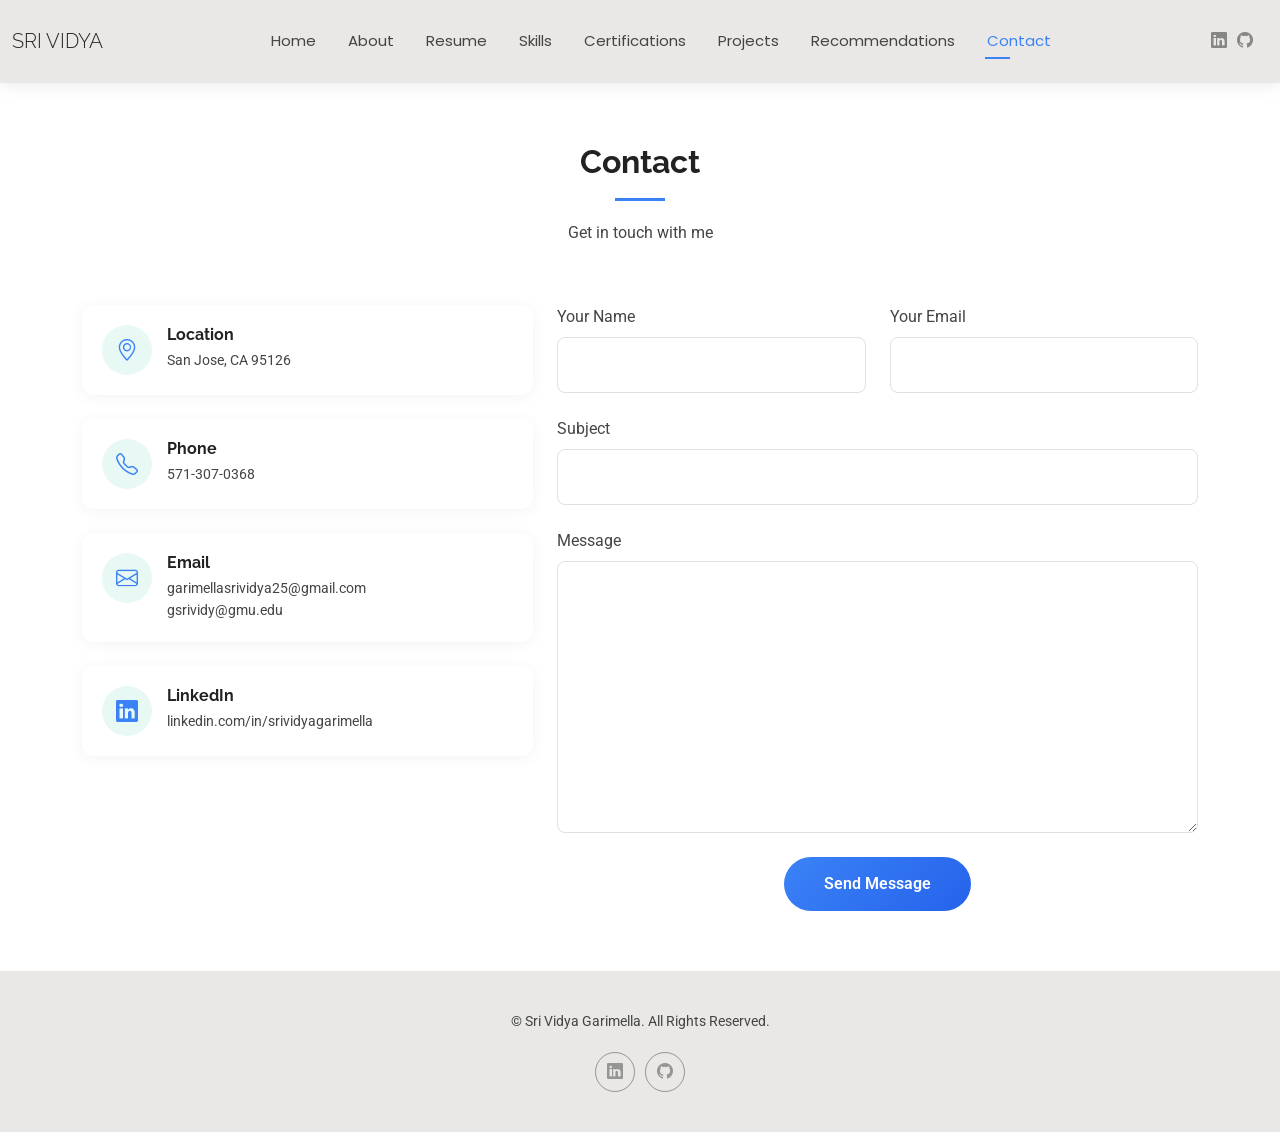
==== commit f90d2172: "Fix contact form - remove JS validation" ====
--- a/contact.html
+++ b/contact.html
@@ -66,6 +66,33 @@
       margin: 0;
       font-size: 14px;
       line-height: 1.6;
+    }
+    
+    .contact-form .form-control {
+      border-radius: 8px;
+      padding: 15px;
+      border: 1px solid #e0e0e0;
+      transition: all 0.3s;
+    }
+    
+    .contact-form .form-control:focus {
+      border-color: #3b82f6;
+      box-shadow: 0 0 0 3px rgba(59, 130, 246, 0.1);
+    }
+    
+    .contact-form .btn-primary {
+      background: linear-gradient(135deg, #3b82f6, #2563eb);
+      border: none;
+      padding: 15px 40px;
+      border-radius: 50px;
+      color: white;
+      font-weight: 600;
+      transition: all 0.3s;
+    }
+    
+    .contact-form .btn-primary:hover {
+      transform: translateY(-2px);
+      box-shadow: 0 8px 25px rgba(59, 130, 246, 0.4);
     }
   </style>
 </head>
@@ -154,36 +181,32 @@
           </div>
 
           <div class="col-lg-7">
-            <form action="https://formspree.io/f/meerygyn" method="POST" class="php-email-form" data-aos="fade-up" data-aos-delay="200">
+            <form action="https://formspree.io/f/meerygyn" method="POST" class="contact-form" data-aos="fade-up" data-aos-delay="200">
+              <input type="hidden" name="_next" value="https://Srividya25.github.io/SRIVIDYA-PORTFOLIO/thanks.html">
               <div class="row gy-4">
 
                 <div class="col-md-6">
                   <label for="name-field" class="pb-2">Your Name</label>
-                  <input type="text" name="name" id="name-field" class="form-control" required="">
+                  <input type="text" name="name" id="name-field" class="form-control" required>
                 </div>
 
                 <div class="col-md-6">
                   <label for="email-field" class="pb-2">Your Email</label>
-                  <input type="email" class="form-control" name="email" id="email-field" required="">
-                  <input type="hidden" name="_replyto" id="email-hidden">
+                  <input type="email" class="form-control" name="email" id="email-field" required>
                 </div>
 
                 <div class="col-md-12">
                   <label for="subject-field" class="pb-2">Subject</label>
-                  <input type="text" class="form-control" name="subject" id="subject-field" required="">
+                  <input type="text" class="form-control" name="subject" id="subject-field" required>
                 </div>
 
                 <div class="col-md-12">
                   <label for="message-field" class="pb-2">Message</label>
-                  <textarea class="form-control" name="message" rows="10" id="message-field" required=""></textarea>
+                  <textarea class="form-control" name="message" rows="10" id="message-field" required></textarea>
                 </div>
 
                 <div class="col-md-12 text-center">
-                  <div class="loading">Loading</div>
-                  <div class="error-message"></div>
-                  <div class="sent-message">Your message has been sent. Thank you!</div>
-
-                  <button type="submit">Send Message</button>
+                  <button type="submit" class="btn btn-primary">Send Message</button>
                 </div>
 
               </div>
@@ -218,7 +241,6 @@
   <div id="preloader"></div>
 
   <script src="assets/vendor/bootstrap/js/bootstrap.bundle.min.js"></script>
-  <script src="assets/vendor/php-email-form/validate.js"></script>
   <script src="assets/vendor/aos/aos.js"></script>
   <script src="assets/vendor/waypoints/noframework.waypoints.js"></script>
   <script src="assets/vendor/purecounter/purecounter_vanilla.js"></script>
@@ -229,13 +251,6 @@
 
   <script src="assets/js/main.js"></script>
 
-  <script>
-    document.querySelector('.php-email-form').addEventListener('submit', function() {
-      var email = document.getElementById('email-field').value;
-      document.getElementById('email-hidden').value = email;
-    });
-  </script>
-
 </body>
 
 </html>
